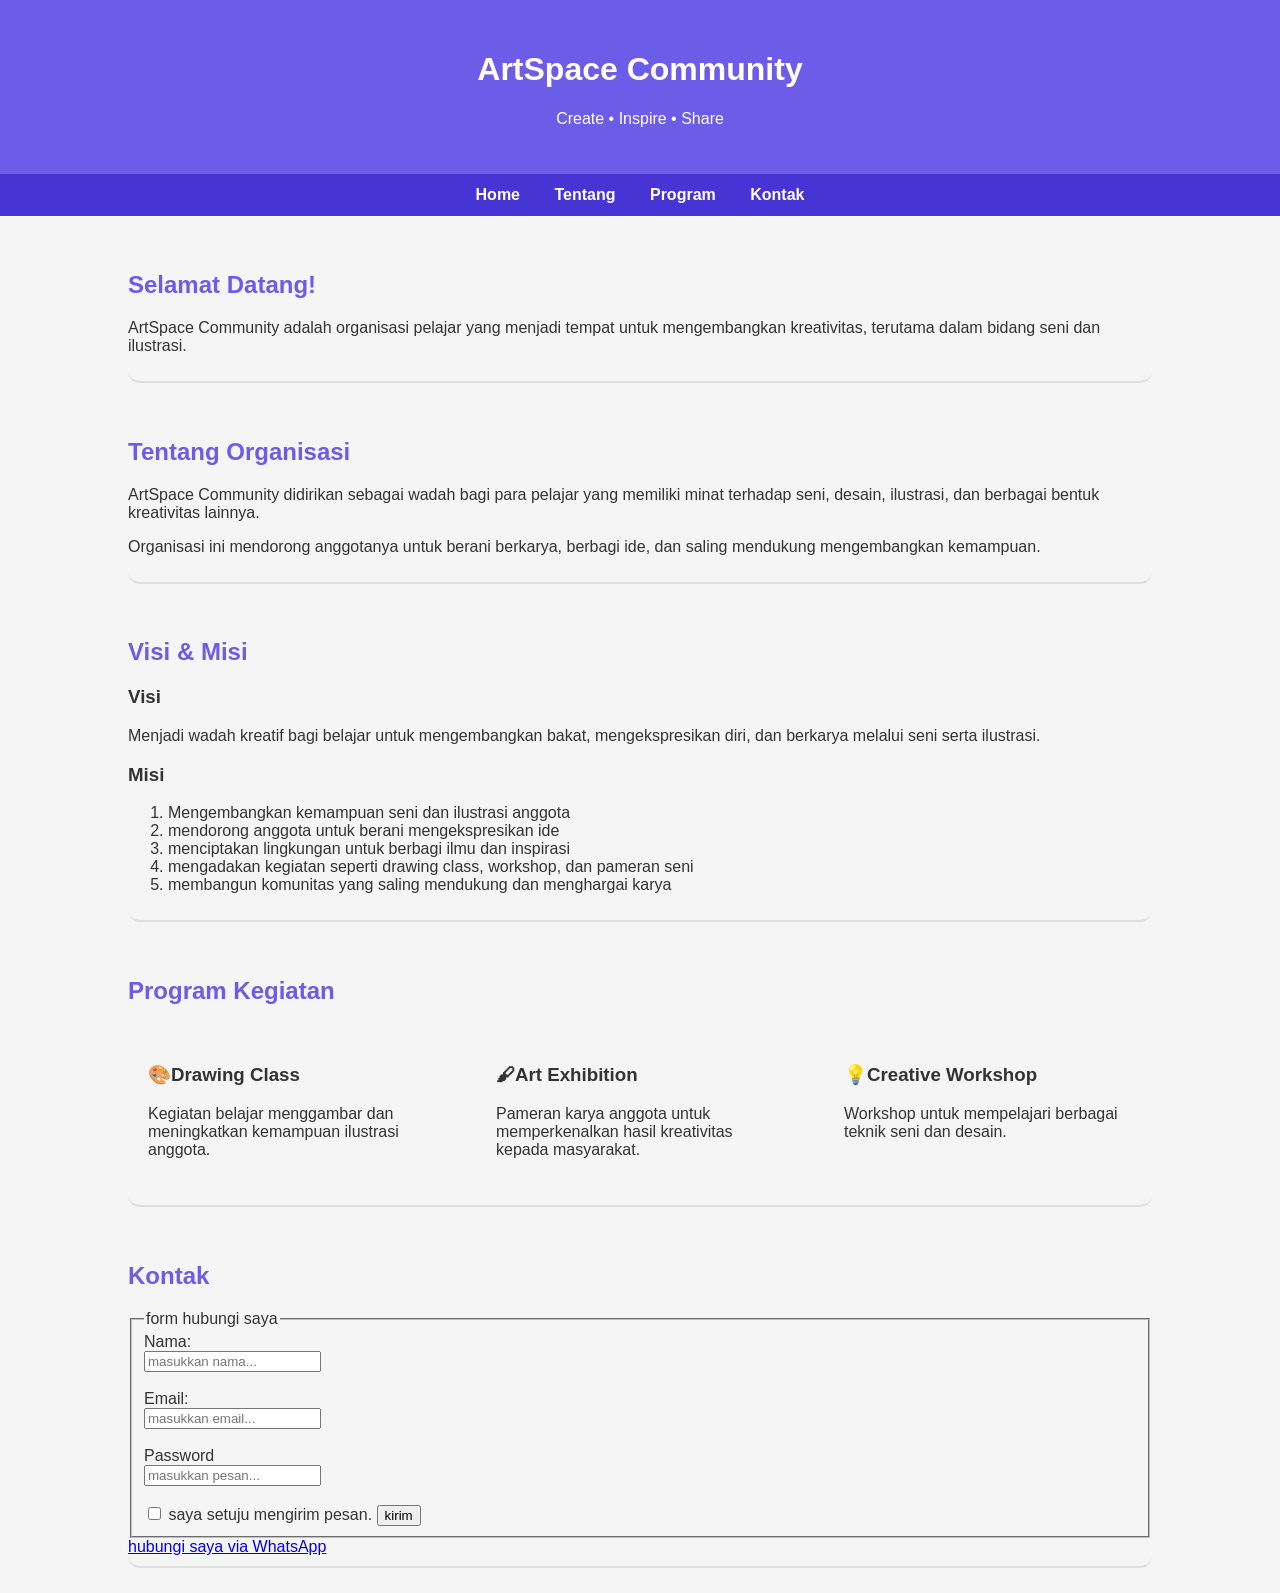
==== index.html @ 66940ff1 "Add files" ====
<!DOCTYPE html>
<html lang="en">
<head>
    <meta charset="UTF-8">
    <meta name="viewport" content="width=device-width, initial-scale=1.0">
    <title>ArtSpace Community</title>

    <style>
        body {
            margin: 0;
            font-family: Arial, sans-serif;
            background-color: #f5f5f5;
            color: #333;
        }

        header {
            background-color: #6c5ce7;
            color: white;
            text-align: center;
            padding: 30px;
        }

        nav {
            background-color: #4834d4;
            text-align: center;
            padding: 12px;
        }

        nav a { 
            color:white;
            text-decoration: none;
            margin: 0 15px;
            font-weight: bold;
        }

        nav a:hover {
            color: #ffeaa7;
        }

        section {
            background-color: transparent;
            margin: 25px auto;
            padding: 10px 0;
            width: 80%;
            border-bottom: 2px solid #e0e0e0;
            box-shadow: none;
            border-radius: 12px;
        }

        h2 {
            color: #6c5ce7;
        }

        .program {
            display: flex;
            gap: 20px;
            flex-wrap: wrap;
        }

        .card {
            padding: 20px;
            border-radius: 10px;
            flex: 1;
            min-width: 200px;
        }

        footer {
            background-color: #4834d4;
            color: white;
            text-align: center;
            padding: 20px;
            margin-top: 30px;
        }
    </style>
</head>

<body>

    <header>
        <h1>ArtSpace Community</h1>
        <p>Create • Inspire • Share</p>
    </header>

    <nav>
        <a href="#home">Home</a>
        <a href="#about">Tentang</a>
        <a href="#program">Program</a>
        <a href="#kontak">Kontak</a>
    </nav>

    <section id="home">
        <h2> Selamat Datang!</h2>
        <p>
             ArtSpace Community adalah organisasi pelajar yang menjadi tempat untuk mengembangkan kreativitas, terutama dalam bidang seni dan ilustrasi.
        </p>
    </section>

    <section id="about">
        <h2>Tentang Organisasi</h2>
        <p>
            ArtSpace Community didirikan sebagai wadah bagi para pelajar yang memiliki minat terhadap seni, desain, ilustrasi, dan berbagai bentuk kreativitas lainnya.
        </p>

        <p>
            Organisasi ini mendorong anggotanya untuk berani berkarya, berbagi ide, dan saling mendukung mengembangkan kemampuan.
        </p>
    </section>
    
    <section>
        <h2>Visi & Misi</h2>

        <h3>Visi</h3>
        <p>
            Menjadi wadah kreatif bagi belajar untuk mengembangkan bakat, mengekspresikan diri, dan berkarya melalui seni serta ilustrasi.
        </p>
        <h3>Misi</h3>
        <ol>
            <li>Mengembangkan kemampuan seni dan ilustrasi anggota</li>
            <li>mendorong anggota untuk berani mengekspresikan ide</li>
            <li>menciptakan lingkungan untuk berbagi ilmu dan inspirasi</li>
            <li>mengadakan kegiatan seperti drawing class, workshop, dan pameran seni</li>
            <li>membangun komunitas yang saling mendukung dan menghargai karya</li>
        </ol>
    </section>

    <section id="program">
        <h2>Program Kegiatan</h2>

        <div class="program">

            <div class="card">
                <h3>🎨Drawing Class</h3>
                <p>
                    Kegiatan belajar menggambar dan meningkatkan kemampuan ilustrasi anggota.
                </p>
            </div>

            <div class="card">
                <h3>🖌Art Exhibition</h3>
                <p>
                    Pameran karya anggota untuk memperkenalkan hasil kreativitas kepada masyarakat.
                </p>
            </div>

            <div class="card">
                <h3>💡Creative Workshop</h3>
                <p>
                    Workshop untuk mempelajari berbagai teknik
                    seni dan desain.
                </p>
            </div>

        </div>
    </section>

    <section id="kontak">
        <h2>Kontak</h2>
        <fieldset>
                <legend>form hubungi saya</legend>
                <label>Nama:</label><br>
                <input type="text" placeholder="masukkan nama..."><br><br>
                <label>Email:</label><br>
                <input typr="email" placeholder="masukkan email..."><br><br>
                <label>Password</label><br>
                <input type="pesan" placeholder="masukkan pesan..."><br><br>
                <input type="checkbox" id="setuju" name="setuju">                               
                <label for="setuju">saya setuju mengirim pesan.</label>
                <input type="submit" value="kirim">
        </fieldset>

        <a href="https://wa.me/6282361945746" target="_blank">hubungi saya via WhatsApp</a>
    </section>

</body>
</html>
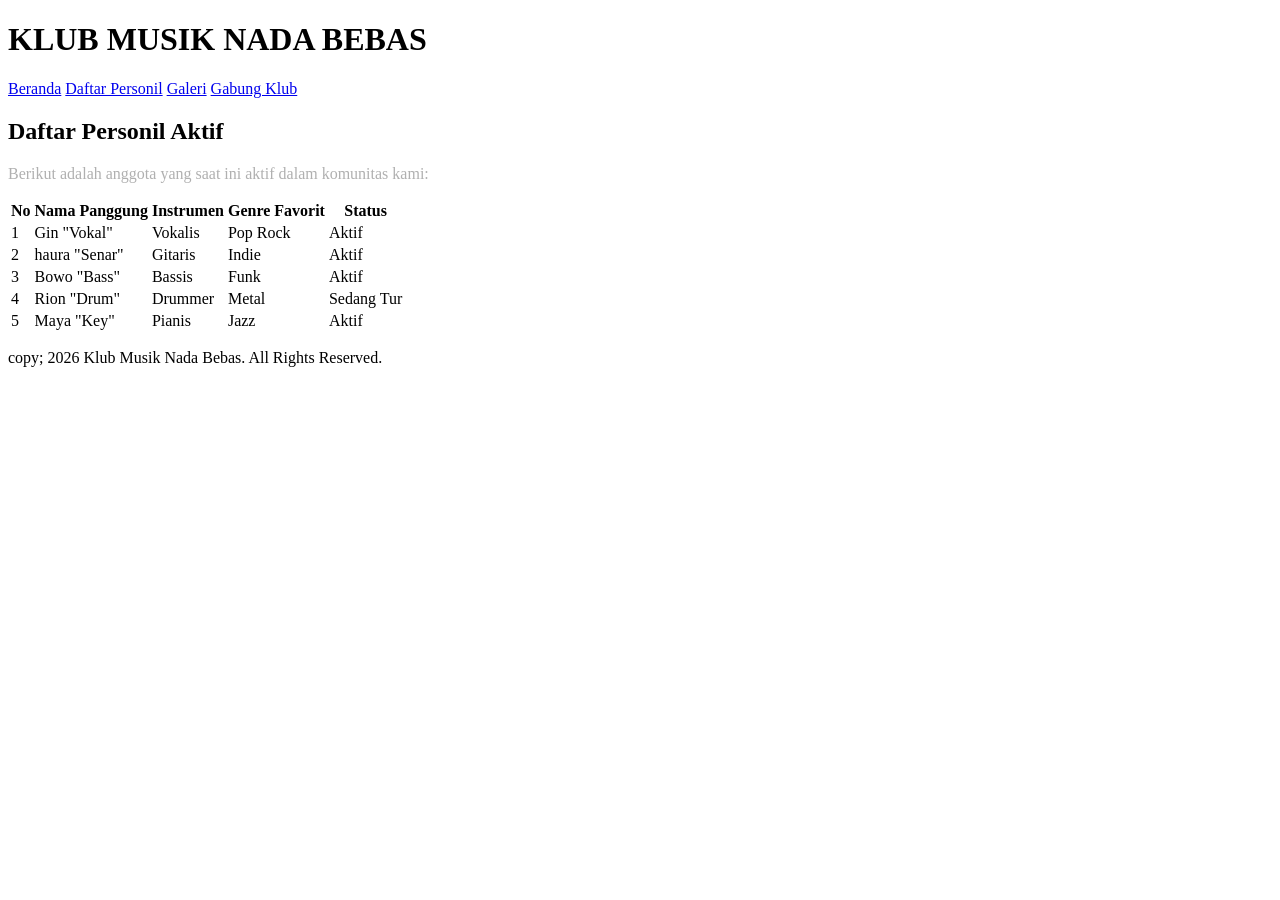
==== commit 7a0fda3d: "Add files via upload" ====
--- a/index.html
+++ b/index.html
@@ -1,175 +1,80 @@
 <!DOCTYPE html>
-<html lang="en">
+<html lang="id">
 <head>
     <meta charset="UTF-8">
     <meta name="viewport" content="width=device-width, initial-scale=1.0">
-    <title>ArtSpace Community</title>
-
-    <style>
-        body {
-            margin: 0;
-            font-family: Arial, sans-serif;
-            background-color: #f5f5f5;
-            color: #333;
-        }
-
-        header {
-            background-color: #6c5ce7;
-            color: white;
-            text-align: center;
-            padding: 30px;
-        }
-
-        nav {
-            background-color: #4834d4;
-            text-align: center;
-            padding: 12px;
-        }
-
-        nav a { 
-            color:white;
-            text-decoration: none;
-            margin: 0 15px;
-            font-weight: bold;
-        }
-
-        nav a:hover {
-            color: #ffeaa7;
-        }
-
-        section {
-            background-color: transparent;
-            margin: 25px auto;
-            padding: 10px 0;
-            width: 80%;
-            border-bottom: 2px solid #e0e0e0;
-            box-shadow: none;
-            border-radius: 12px;
-        }
-
-        h2 {
-            color: #6c5ce7;
-        }
-
-        .program {
-            display: flex;
-            gap: 20px;
-            flex-wrap: wrap;
-        }
-
-        .card {
-            padding: 20px;
-            border-radius: 10px;
-            flex: 1;
-            min-width: 200px;
-        }
-
-        footer {
-            background-color: #4834d4;
-            color: white;
-            text-align: center;
-            padding: 20px;
-            margin-top: 30px;
-        }
-    </style>
+    <title>Daftar Personil - Klub Musik Nada Bebas</title>
+    <link rel="stylesheet" href="style.css">
 </head>
-
 <body>
 
     <header>
-        <h1>ArtSpace Community</h1>
-        <p>Create • Inspire • Share</p>
+        <h1>KLUB MUSIK NADA BEBAS</h1>
+        <nav>
+            <a href="index.html">Beranda</a>
+            <a href="anggota.html">Daftar Personil</a>
+            <a href="galeri.html">Galeri</a>
+            <a href="daftar.html">Gabung Klub</a>
+        </nav>
     </header>
 
-    <nav>
-        <a href="#home">Home</a>
-        <a href="#about">Tentang</a>
-        <a href="#program">Program</a>
-        <a href="#kontak">Kontak</a>
-    </nav>
+    <main>
+        <h2>Daftar Personil Aktif</h2>
+        <p style="color: #b0b0b0;">Berikut adalah anggota yang saat ini aktif dalam komunitas kami:</p>
 
-    <section id="home">
-        <h2> Selamat Datang!</h2>
-        <p>
-             ArtSpace Community adalah organisasi pelajar yang menjadi tempat untuk mengembangkan kreativitas, terutama dalam bidang seni dan ilustrasi.
-        </p>
-    </section>
+        <table>
+            <thead>
+                <tr>
+                    <th>No</th>
+                    <th>Nama Panggung</th>
+                    <th>Instrumen</th>
+                    <th>Genre Favorit</th>
+                    <th>Status</th>
+                </tr>
+            </thead>
+            <tbody>
+                <tr>
+                    <td>1</td>
+                    <td>Gin "Vokal"</td>
+                    <td>Vokalis</td>
+                    <td>Pop Rock</td>
+                    <td>Aktif</td>
+                </tr>
+                <tr>
+                    <td>2</td>
+                    <td>haura "Senar"</td>
+                    <td>Gitaris</td>
+                    <td>Indie</td>
+                    <td>Aktif</td>
+                </tr>
+                <tr>
+                    <td>3</td>
+                    <td>Bowo "Bass"</td>
+                    <td>Bassis</td>
+                    <td>Funk</td>
+                    <td>Aktif</td>
+                </tr>
+                <tr>
+                    <td>4</td>
+                    <td>Rion "Drum"</td>
+                    <td>Drummer</td>
+                    <td>Metal</td>
+                    <td>Sedang Tur</td>
+                </tr>
+                <tr>
+                    <td>5</td>
+                    <td>Maya "Key"</td>
+                    <td>Pianis</td>
+                    <td>Jazz</td>
+                    <td>Aktif</td>
+                </tr>
+            </tbody>
+        </table>
+    </main>
 
-    <section id="about">
-        <h2>Tentang Organisasi</h2>
-        <p>
-            ArtSpace Community didirikan sebagai wadah bagi para pelajar yang memiliki minat terhadap seni, desain, ilustrasi, dan berbagai bentuk kreativitas lainnya.
-        </p>
-
-        <p>
-            Organisasi ini mendorong anggotanya untuk berani berkarya, berbagi ide, dan saling mendukung mengembangkan kemampuan.
-        </p>
-    </section>
-    
-    <section>
-        <h2>Visi & Misi</h2>
-
-        <h3>Visi</h3>
-        <p>
-            Menjadi wadah kreatif bagi belajar untuk mengembangkan bakat, mengekspresikan diri, dan berkarya melalui seni serta ilustrasi.
-        </p>
-        <h3>Misi</h3>
-        <ol>
-            <li>Mengembangkan kemampuan seni dan ilustrasi anggota</li>
-            <li>mendorong anggota untuk berani mengekspresikan ide</li>
-            <li>menciptakan lingkungan untuk berbagi ilmu dan inspirasi</li>
-            <li>mengadakan kegiatan seperti drawing class, workshop, dan pameran seni</li>
-            <li>membangun komunitas yang saling mendukung dan menghargai karya</li>
-        </ol>
-    </section>
-
-    <section id="program">
-        <h2>Program Kegiatan</h2>
-
-        <div class="program">
-
-            <div class="card">
-                <h3>🎨Drawing Class</h3>
-                <p>
-                    Kegiatan belajar menggambar dan meningkatkan kemampuan ilustrasi anggota.
-                </p>
-            </div>
-
-            <div class="card">
-                <h3>🖌Art Exhibition</h3>
-                <p>
-                    Pameran karya anggota untuk memperkenalkan hasil kreativitas kepada masyarakat.
-                </p>
-            </div>
-
-            <div class="card">
-                <h3>💡Creative Workshop</h3>
-                <p>
-                    Workshop untuk mempelajari berbagai teknik
-                    seni dan desain.
-                </p>
-            </div>
-
-        </div>
-    </section>
-
-    <section id="kontak">
-        <h2>Kontak</h2>
-        <fieldset>
-                <legend>form hubungi saya</legend>
-                <label>Nama:</label><br>
-                <input type="text" placeholder="masukkan nama..."><br><br>
-                <label>Email:</label><br>
-                <input typr="email" placeholder="masukkan email..."><br><br>
-                <label>Password</label><br>
-                <input type="pesan" placeholder="masukkan pesan..."><br><br>
-                <input type="checkbox" id="setuju" name="setuju">                               
-                <label for="setuju">saya setuju mengirim pesan.</label>
-                <input type="submit" value="kirim">
-        </fieldset>
-
-        <a href="https://wa.me/6282361945746" target="_blank">hubungi saya via WhatsApp</a>
-    </section>
+    <footer>
+        <p>copy; 2026 Klub Musik Nada Bebas. All Rights Reserved.</p>
+    </footer>
 
 </body>
 </html>
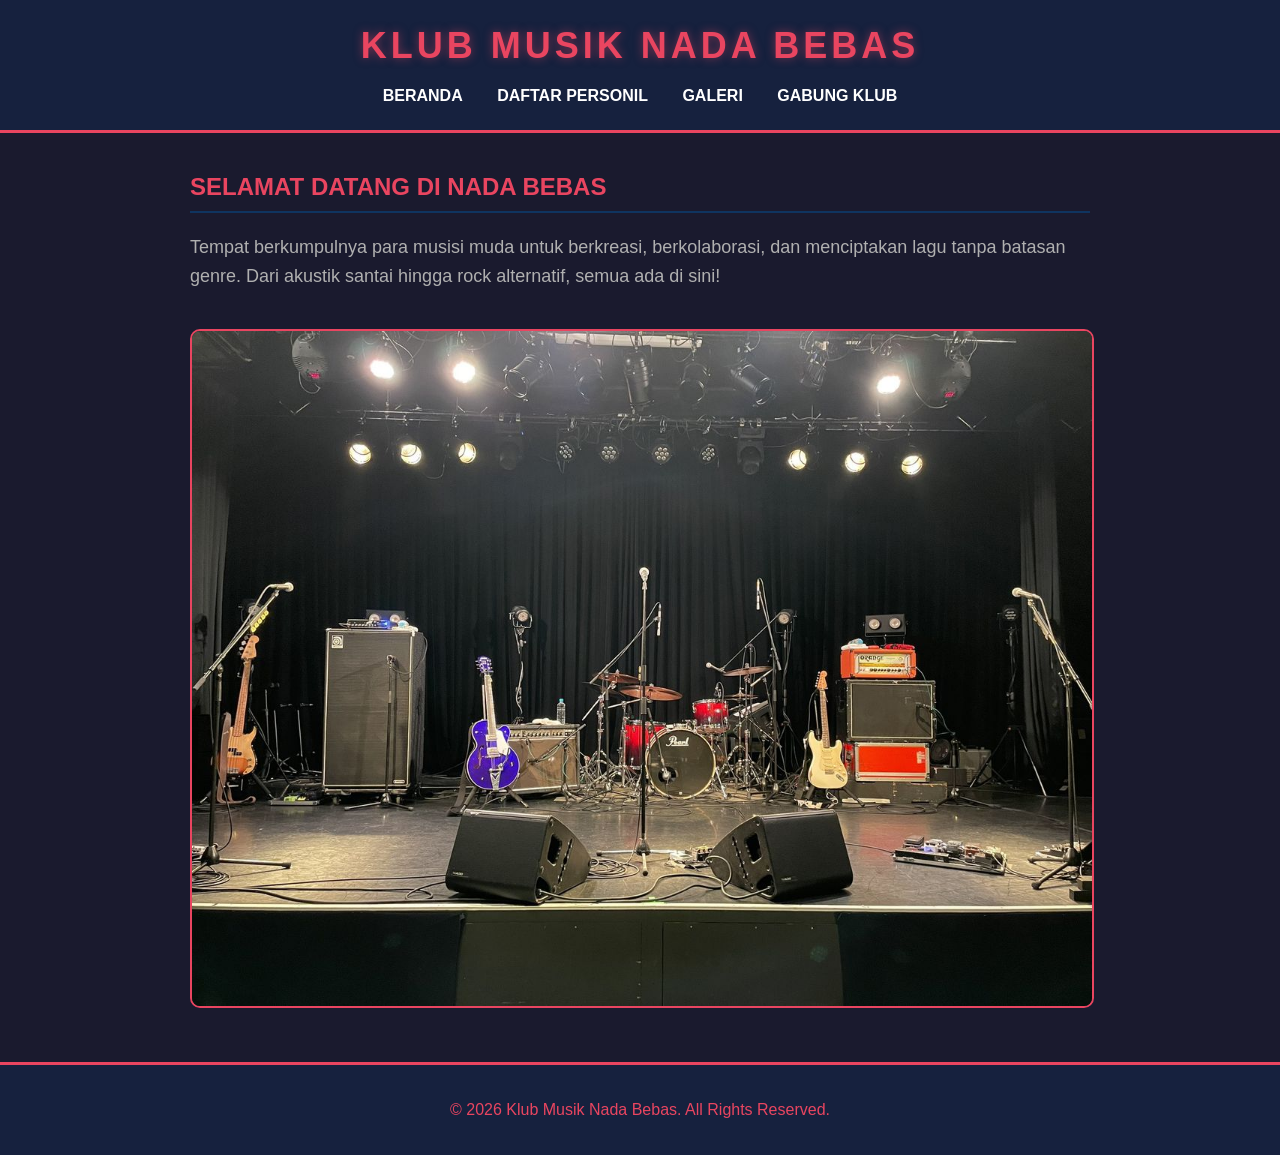
==== commit 3449ebf9: "Add files via upload" ====
--- a/index.html
+++ b/index.html
@@ -3,7 +3,7 @@
 <head>
     <meta charset="UTF-8">
     <meta name="viewport" content="width=device-width, initial-scale=1.0">
-    <title>Daftar Personil - Klub Musik Nada Bebas</title>
+    <title>Beranda - Klub Musik Nada Bebas</title>
     <link rel="stylesheet" href="style.css">
 </head>
 <body>
@@ -12,68 +12,21 @@
         <h1>KLUB MUSIK NADA BEBAS</h1>
         <nav>
             <a href="index.html">Beranda</a>
-            <a href="anggota.html">Daftar Personil</a>
+            <a href="index.html">Daftar Personil</a>
             <a href="galeri.html">Galeri</a>
             <a href="daftar.html">Gabung Klub</a>
         </nav>
     </header>
 
     <main>
-        <h2>Daftar Personil Aktif</h2>
-        <p style="color: #b0b0b0;">Berikut adalah anggota yang saat ini aktif dalam komunitas kami:</p>
-
-        <table>
-            <thead>
-                <tr>
-                    <th>No</th>
-                    <th>Nama Panggung</th>
-                    <th>Instrumen</th>
-                    <th>Genre Favorit</th>
-                    <th>Status</th>
-                </tr>
-            </thead>
-            <tbody>
-                <tr>
-                    <td>1</td>
-                    <td>Gin "Vokal"</td>
-                    <td>Vokalis</td>
-                    <td>Pop Rock</td>
-                    <td>Aktif</td>
-                </tr>
-                <tr>
-                    <td>2</td>
-                    <td>haura "Senar"</td>
-                    <td>Gitaris</td>
-                    <td>Indie</td>
-                    <td>Aktif</td>
-                </tr>
-                <tr>
-                    <td>3</td>
-                    <td>Bowo "Bass"</td>
-                    <td>Bassis</td>
-                    <td>Funk</td>
-                    <td>Aktif</td>
-                </tr>
-                <tr>
-                    <td>4</td>
-                    <td>Rion "Drum"</td>
-                    <td>Drummer</td>
-                    <td>Metal</td>
-                    <td>Sedang Tur</td>
-                </tr>
-                <tr>
-                    <td>5</td>
-                    <td>Maya "Key"</td>
-                    <td>Pianis</td>
-                    <td>Jazz</td>
-                    <td>Aktif</td>
-                </tr>
-            </tbody>
-        </table>
+        <h2>Selamat Datang di Nada Bebas</h2>
+        <p style="font-size: 18px; line-height: 1.6; color: #b0b0b0;">Tempat berkumpulnya para musisi muda untuk berkreasi, berkolaborasi, dan menciptakan lagu tanpa batasan genre. Dari akustik santai hingga rock alternatif, semua ada di sini!</p>
+        
+        <img src="img/panggung.jpg" alt="Panggung Musik" style="width: 100%; border-radius: 10px; margin-top: 20px; border: 2px solid #e94560;">
     </main>
 
     <footer>
-        <p>copy; 2026 Klub Musik Nada Bebas. All Rights Reserved.</p>
+        <p>&copy; 2026 Klub Musik Nada Bebas. All Rights Reserved.</p>
     </footer>
 
 </body>
--- a/style.css
+++ b/style.css
@@ -0,0 +1,161 @@
+body {
+    font-family: 'Segoe UI', Tahoma, Geneva, Verdana, sans-serif;
+    background-color: #1a1a2e; /* Biru gelap */
+    color: #ffffff;
+    margin: 0;
+    padding: 0;
+}
+
+header {
+    background-color: #16213e;
+    padding: 25px;
+    text-align: center;
+    border-bottom: 3px solid #e94560; /* Neon pink */
+}
+
+h1 {
+    margin: 0;
+    font-size: 36px;
+    letter-spacing: 4px;
+    text-transform: uppercase;
+    color: #e94560;
+    text-shadow: 0 0 10px rgba(233, 69, 96, 0.5);
+}
+
+nav {
+    margin-top: 20px;
+}
+
+nav a {
+    color: #ffffff;
+    text-decoration: none;
+    margin: 0 15px;
+    font-weight: bold;
+    font-size: 16px;
+    text-transform: uppercase;
+    transition: 0.3s;
+}
+
+nav a:hover {
+    color: #e94560;
+    text-shadow: 0 0 8px rgba(233, 69, 96, 0.8);
+}
+
+main {
+    max-width: 900px;
+    margin: 40px auto;
+    padding: 0 20px;
+}
+
+h2 {
+    color: #e94560;
+    border-bottom: 2px solid #0f3460;
+    padding-bottom: 10px;
+    text-transform: uppercase;
+}
+
+/* Tabel Anggota */
+table {
+    width: 100%;
+    border-collapse: collapse;
+    margin-top: 20px;
+    background-color: #16213e;
+}
+
+th, td {
+    padding: 15px;
+    text-align: left;
+    border-bottom: 1px solid #0f3460;
+}
+
+th {
+    background-color: #e94560;
+    color: white;
+    text-transform: uppercase;
+    letter-spacing: 1px;
+}
+
+tr:hover {
+    background-color: #0f3460;
+}
+
+/* Form Pendaftaran */
+fieldset {
+    border: 2px solid #e94560;
+    border-radius: 10px;
+    padding: 25px;
+    background-color: #16213e;
+}
+
+legend {
+    font-weight: bold;
+    color: #e94560;
+    padding: 0 10px;
+    font-size: 20px;
+    text-transform: uppercase;
+}
+
+label {
+    display: block;
+    margin-top: 15px;
+    font-weight: bold;
+    color: #ffffff;
+}
+
+input[type="text"],
+input[type="number"],
+input[type="date"],
+select,
+textarea {
+    width: 100%;
+    padding: 12px;
+    margin-top: 5px;
+    border: 1px solid #0f3460;
+    border-radius: 5px;
+    background-color: #1a1a2e;
+    color: #ffffff;
+    box-sizing: border-box;
+    font-family: 'Segoe UI', sans-serif;
+}
+
+input:focus, select:focus, textarea:focus {
+    outline: none;
+    border-color: #e94560;
+    box-shadow: 0 0 5px rgba(233, 69, 96, 0.5);
+}
+
+.radio-group label {
+    font-weight: normal;
+    display: inline-block;
+    margin-top: 5px;
+}
+
+button {
+    margin-top: 25px;
+    padding: 15px 30px;
+    background-color: #e94560;
+    color: white;
+    border: none;
+    border-radius: 5px;
+    font-size: 18px;
+    font-weight: bold;
+    cursor: pointer;
+    width: 100%;
+    text-transform: uppercase;
+    letter-spacing: 2px;
+    transition: 0.3s;
+}
+
+button:hover {
+    background-color: #ff2e4d;
+    box-shadow: 0 0 15px rgba(233, 69, 96, 0.6);
+}
+
+footer {
+    text-align: center;
+    padding: 20px;
+    background-color: #16213e;
+    color: #e94560;
+    margin-top: 50px;
+    border-top: 3px solid #e94560;
+}
